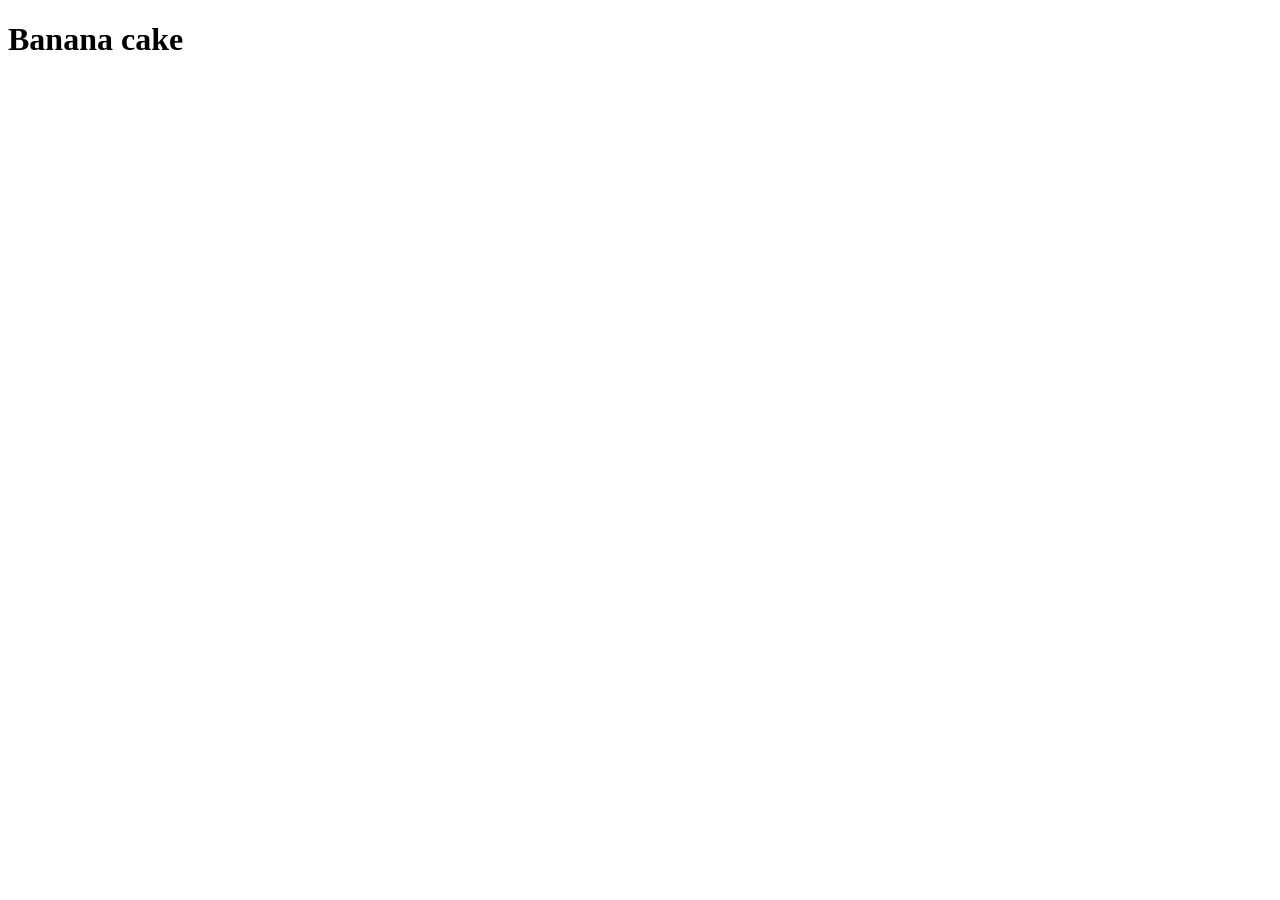
==== recipes/banana-cake.html @ ef21175d "Add 1st recipe with a heading" ====
<!DOCTYPE html>
<html lang="en">
<head>
    <meta charset="UTF-8">
    <meta name="viewport" content="width=device-width, initial-scale=1.0">
    <title>Banana cake</title>
</head>
<body>
    <h1>Banana cake</h1>
</body>
</html>
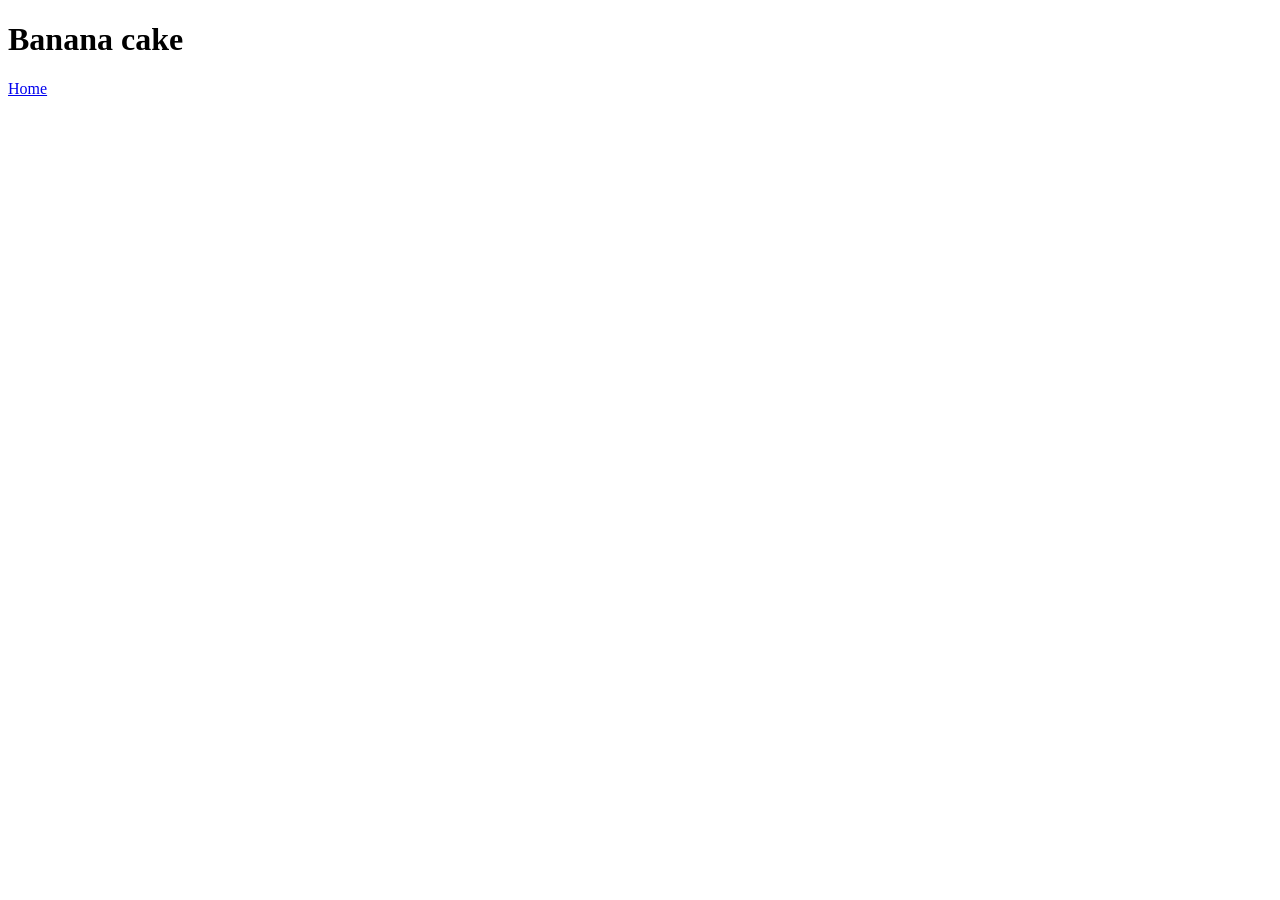
==== commit 5a057881: "Add a link to the recipe and index page Makes the website easy to navigate from multiple pages" ====
--- a/recipes/banana-cake.html
+++ b/recipes/banana-cake.html
@@ -7,5 +7,7 @@
 </head>
 <body>
     <h1>Banana cake</h1>
+
+    <a href="../index.html">Home</a>
 </body>
 </html>
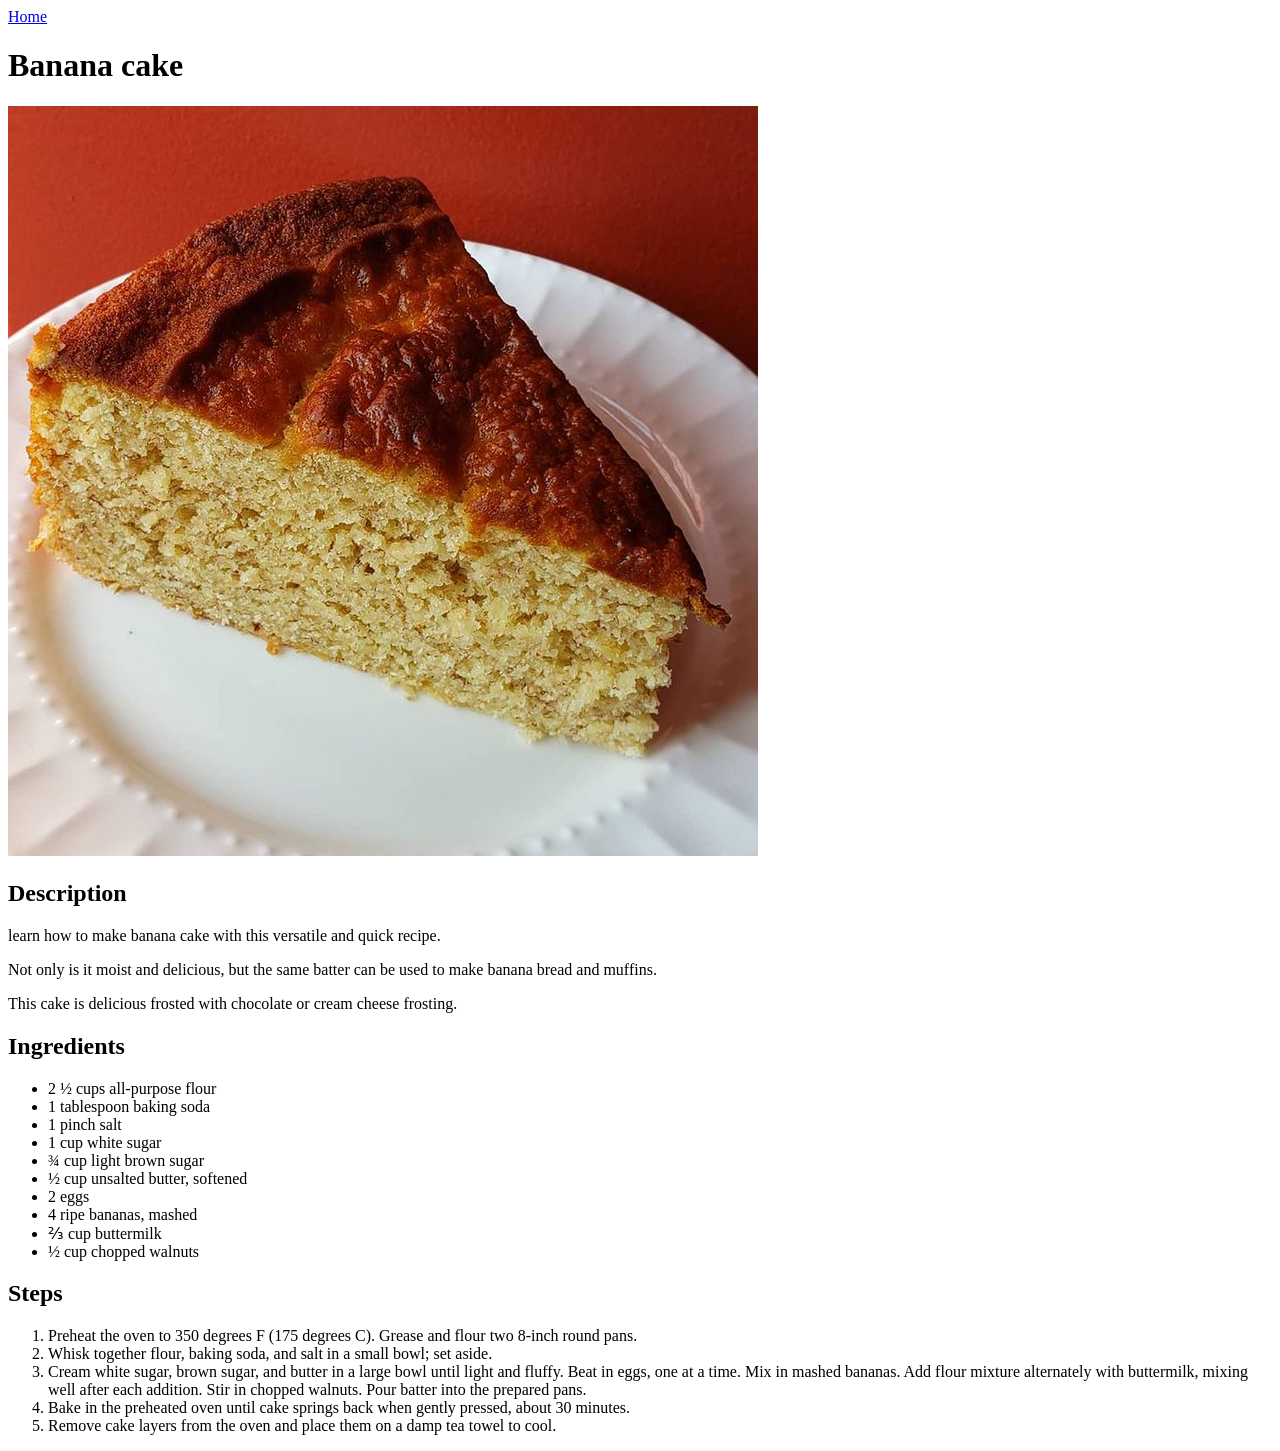
==== commit d78b917c: "Add image and elements for the recipe page added an image to represent the recipe and added descript" ====
--- a/recipes/banana-cake.html
+++ b/recipes/banana-cake.html
@@ -6,8 +6,42 @@
     <title>Banana cake</title>
 </head>
 <body>
+    <a href="../index.html">Home</a>
+
     <h1>Banana cake</h1>
 
-    <a href="../index.html">Home</a>
+    <img src="./images/banana-cake.jpg" alt="Banana cake">
+
+    <h2>Description</h2>
+
+    <p>learn how to make banana cake with this versatile and quick recipe.</p>
+    <p>Not only is it moist and delicious, but the same batter can be used to make banana bread and muffins.</p>
+    <p>This cake is delicious frosted with chocolate or cream cheese frosting.</p>
+
+    <h2>Ingredients</h2>
+
+    <ul>
+        <li>2 ½ cups all-purpose flour</li>
+        <li>1 tablespoon baking soda</li>
+        <li>1 pinch salt</li>
+        <li>1 cup white sugar</li>
+        <li>¾ cup light brown sugar</li>
+        <li>½ cup unsalted butter, softened</li>
+        <li>2 eggs</li>
+        <li>4 ripe bananas, mashed</li>
+        <li>⅔ cup buttermilk</li>
+        <li>½ cup chopped walnuts</li>
+    </ul>
+
+    <h2>Steps</h2>
+
+    <ol>
+        <li>Preheat the oven to 350 degrees F (175 degrees C). Grease and flour two 8-inch round pans.</li>
+        <li>Whisk together flour, baking soda, and salt in a small bowl; set aside.</li>
+        <li>Cream white sugar, brown sugar, and butter in a large bowl until light and fluffy. Beat in eggs, one at a time. Mix in mashed bananas.
+            Add flour mixture alternately with buttermilk, mixing well after each addition. Stir in chopped walnuts. Pour batter into the prepared pans.</li>
+        <li>Bake in the preheated oven until cake springs back when gently pressed, about 30 minutes.</li>
+        <li> Remove cake layers from the oven and place them on a damp tea towel to cool. </li>
+    </ol>
 </body>
 </html>
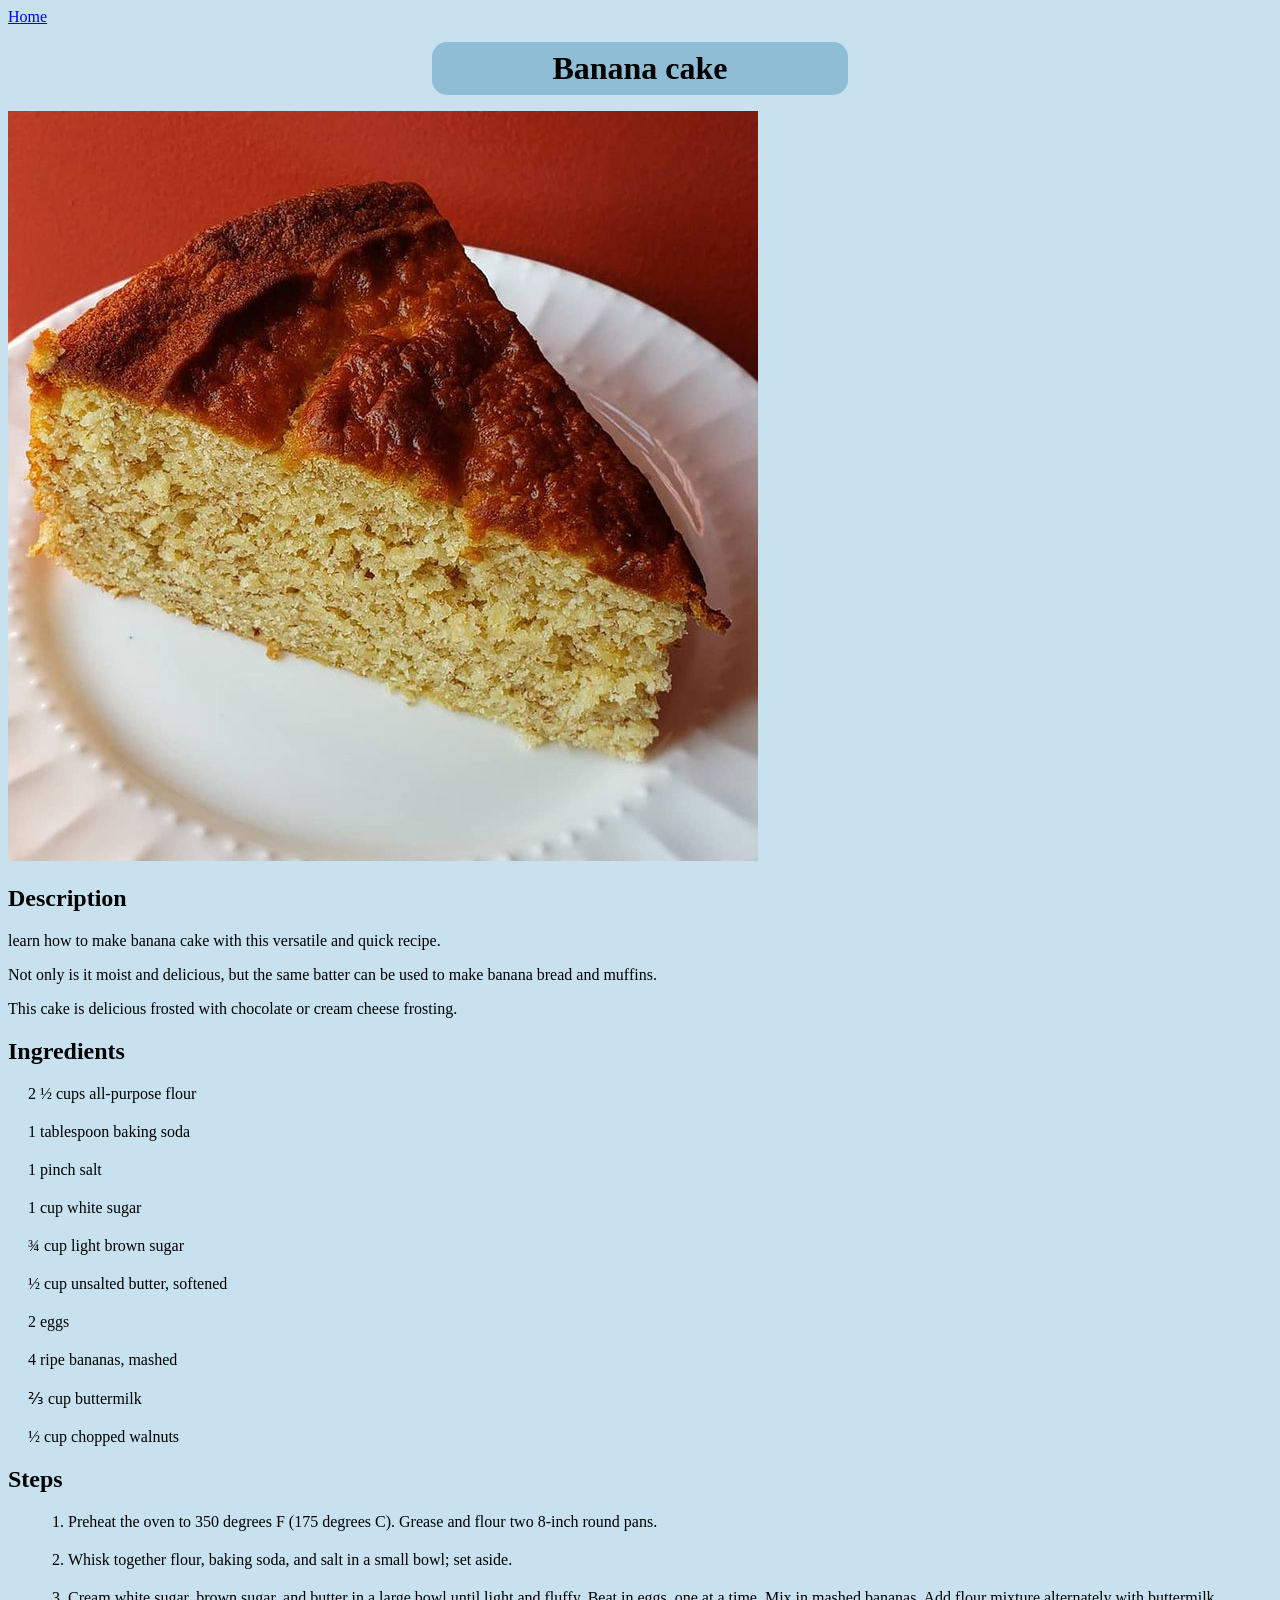
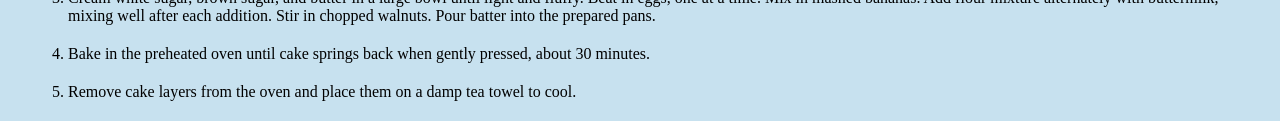
==== commit 926a0e35: "add style to index page" ====
--- a/recipes/banana-cake.html
+++ b/recipes/banana-cake.html
@@ -4,11 +4,12 @@
     <meta charset="UTF-8">
     <meta name="viewport" content="width=device-width, initial-scale=1.0">
     <title>Banana cake</title>
+    <link rel="stylesheet" href="../styles.css">
 </head>
 <body>
     <a href="../index.html">Home</a>
 
-    <h1>Banana cake</h1>
+    <h1 class="page_title">Banana cake</h1>
 
     <img src="./images/banana-cake.jpg" alt="Banana cake">
 
--- a/styles.css
+++ b/styles.css
@@ -0,0 +1,28 @@
+body{
+    background-color: #C7E1EF;
+}
+
+ul{
+    list-style: none;
+    padding: 0px;
+    
+}
+
+.list_recipe, .page_title{
+    width: 400px;
+    background-color: #90C4E0;
+    margin: 16px auto;
+    padding: 8px;
+    font-size: 24px;
+    border-radius: 15px;
+    text-align: center;
+}
+
+.page_title{
+    background-color: #8FBDD6;
+    font-size: 32px;
+}
+
+li{
+    margin: 20px;
+}
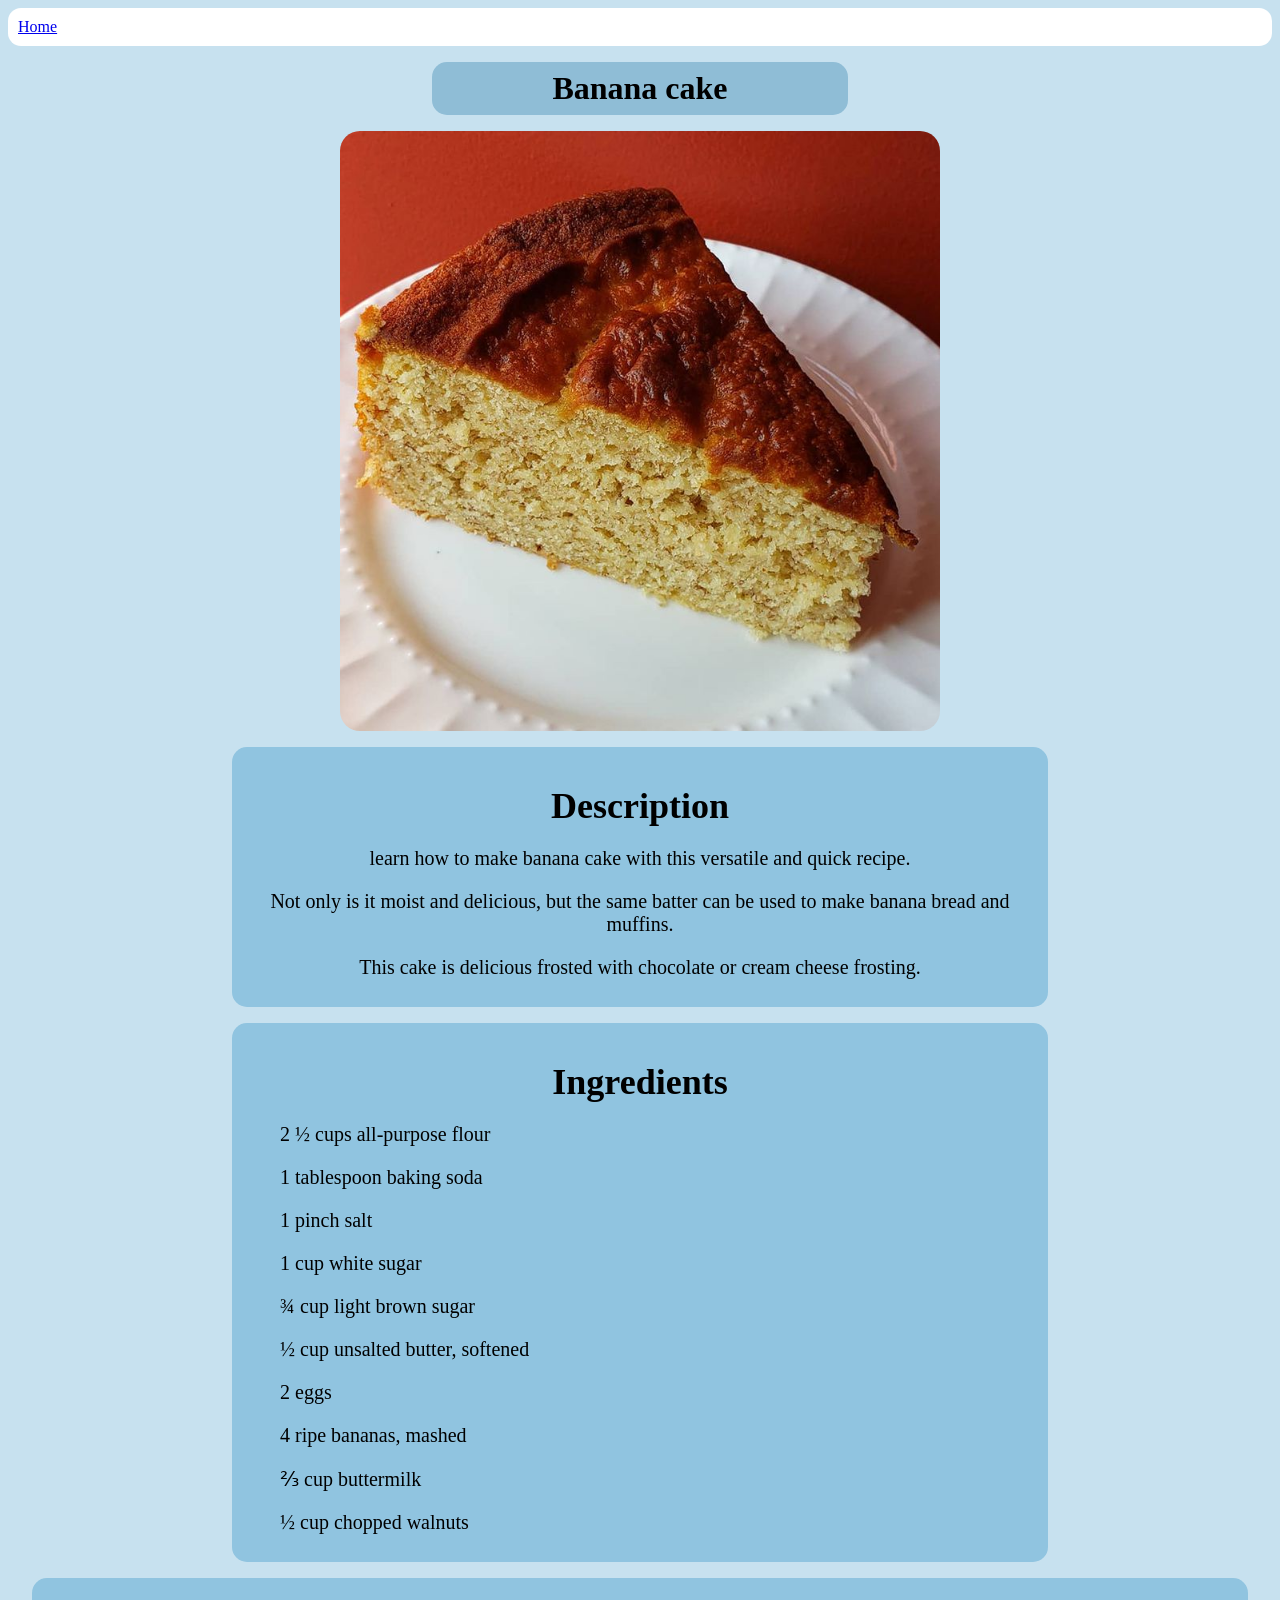
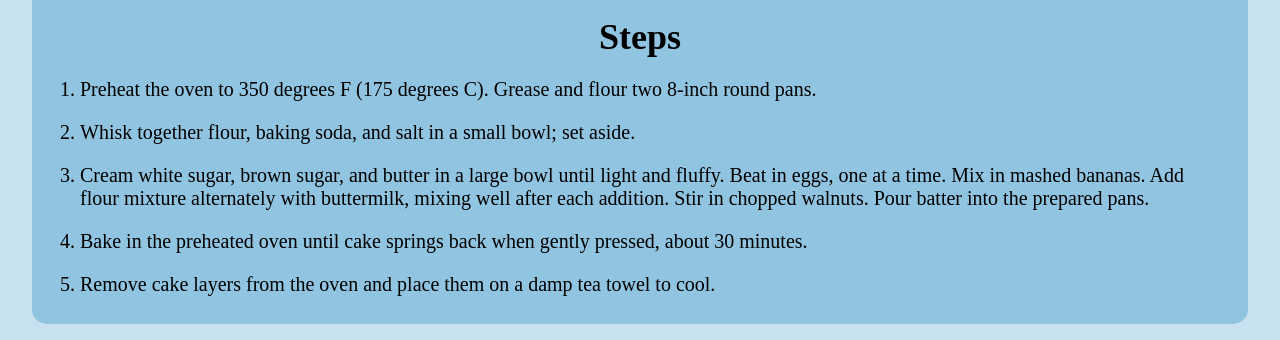
==== commit f51b78e2: "add style to recipe pages" ====
--- a/recipes/banana-cake.html
+++ b/recipes/banana-cake.html
@@ -7,21 +7,24 @@
     <link rel="stylesheet" href="../styles.css">
 </head>
 <body>
-    <a href="../index.html">Home</a>
+    <a href="../index.html" class="home">Home</a>
 
     <h1 class="page_title">Banana cake</h1>
 
-    <img src="./images/banana-cake.jpg" alt="Banana cake">
+    <img src="./images/banana-cake.jpg" alt="Banana cake" width="600px" height="auto">
 
+    <div class="desc">
     <h2>Description</h2>
 
     <p>learn how to make banana cake with this versatile and quick recipe.</p>
     <p>Not only is it moist and delicious, but the same batter can be used to make banana bread and muffins.</p>
     <p>This cake is delicious frosted with chocolate or cream cheese frosting.</p>
+    </div>
 
+    <div class="ing">
     <h2>Ingredients</h2>
 
-    <ul>
+    <ul class="list">
         <li>2 ½ cups all-purpose flour</li>
         <li>1 tablespoon baking soda</li>
         <li>1 pinch salt</li>
@@ -33,10 +36,12 @@
         <li>⅔ cup buttermilk</li>
         <li>½ cup chopped walnuts</li>
     </ul>
+    </div>
 
+    <div class="steps">
     <h2>Steps</h2>
 
-    <ol>
+    <ol class="list">
         <li>Preheat the oven to 350 degrees F (175 degrees C). Grease and flour two 8-inch round pans.</li>
         <li>Whisk together flour, baking soda, and salt in a small bowl; set aside.</li>
         <li>Cream white sugar, brown sugar, and butter in a large bowl until light and fluffy. Beat in eggs, one at a time. Mix in mashed bananas.
@@ -44,5 +49,6 @@
         <li>Bake in the preheated oven until cake springs back when gently pressed, about 30 minutes.</li>
         <li> Remove cake layers from the oven and place them on a damp tea towel to cool. </li>
     </ol>
+    </div>
 </body>
 </html>
--- a/styles.css
+++ b/styles.css
@@ -1,5 +1,14 @@
 body{
     background-color: #C7E1EF;
+}
+
+.home{
+    display: block;
+    background-color: white;
+    padding: 10px;
+    border-radius: 13px;
+    text-align: start;
+    margin: auto;
 }
 
 ul{
@@ -8,7 +17,7 @@
     
 }
 
-.list_recipe, .page_title{
+.list_recipe, .page_title, .desc, .ing, .steps{
     width: 400px;
     background-color: #90C4E0;
     margin: 16px auto;
@@ -25,4 +34,32 @@
 
 li{
     margin: 20px;
+}
+
+img{
+    display: block;
+    border-radius: 20px;
+    margin-left: auto;
+    margin-right: auto;
+}
+
+.desc, .ing{
+    width: 800px;
+}
+
+.steps{
+    width: 1200px;
+}
+
+.list{
+    padding-left: 20px;
+    text-align: start;
+}
+
+p, .list{
+    font-size: 20px;
+}
+
+h2{
+    margin-bottom: 12px;
 }
